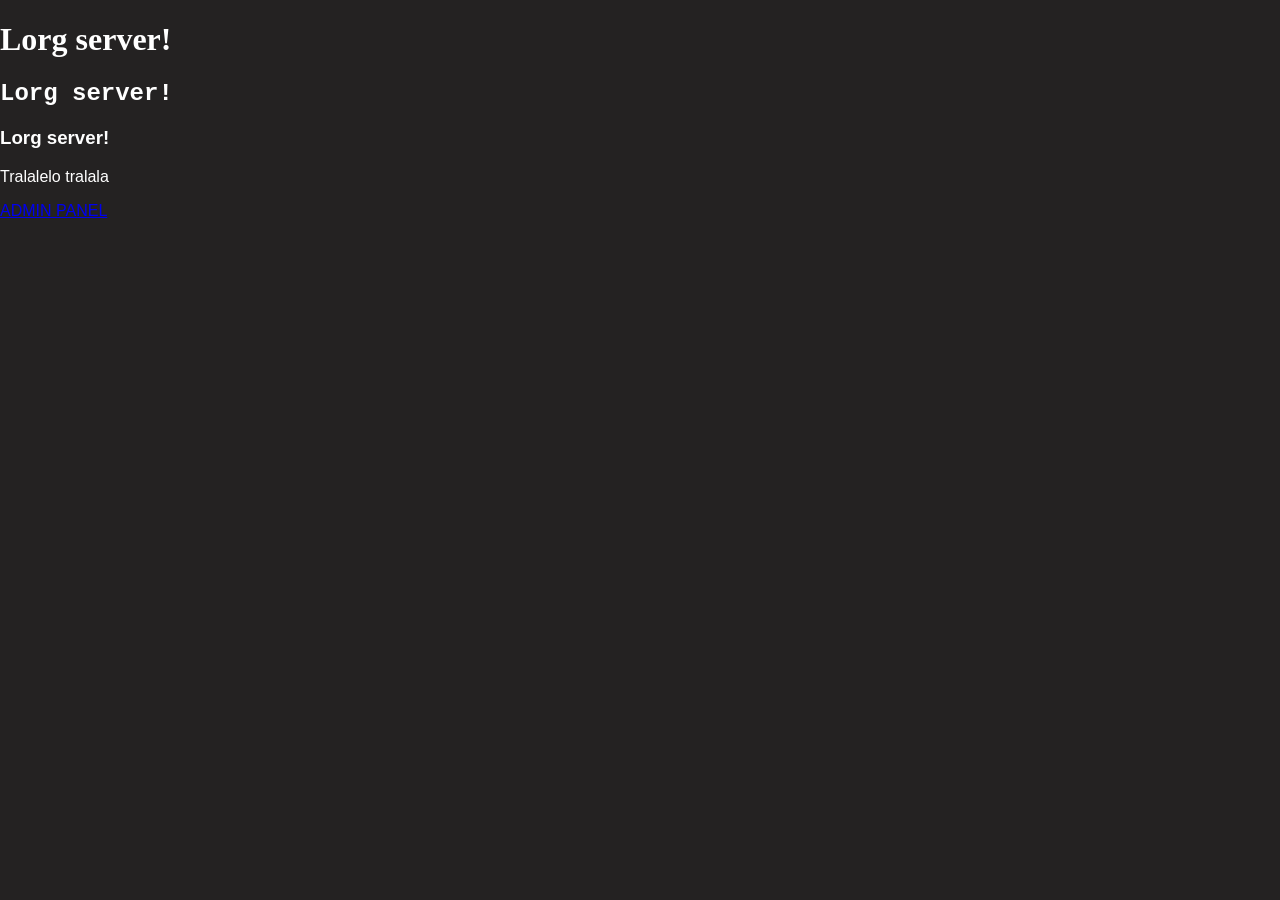
==== site/frontend/index.html @ 58d048e3 "feat: :sparkles: Админ панель Написал интерфейс для смены инструментов в админке" ====
<!DOCTYPE html>
<html lang="en">
<head>
    <meta charset="UTF-8">
    <meta name="viewport" content="width=device-width, initial-scale=1.0">
    <title>Lorg</title>

    <link rel="stylesheet" href="css/main.css">

    <script src="../config.js"></script>
</head>
<body>
    <h1>Lorg server!</h1>
    <h2>Lorg server!</h2>
    <h3>Lorg server!</h3>
    <p>Tralalelo tralala</p>
    <a href="html/admin_singin.html" target="_self">ADMIN PANEL</a>
</body>
</html>
---- site/frontend/css/main.css ----
:root {
    margin: 0;

    --background-color: rgb(36, 34, 34);
    --text-color: rgb(255, 255, 255);
    --backplate-color: rgb(72, 72, 72);
    --backplate-border: rgb(80, 80, 80);

    --field-color: rgb(111, 111, 111);

    --button-primary: rgb(120, 119, 119);
    --button-primary-hover: rgb(142, 142, 142);

    --button-secondary: rgb(67, 67, 67);
    --button-secondary-hover: rgb(88, 88, 88);

}

body {
    background-color: var(--background-color);
    color: var(--text-color);

    font-family: 'Segoe UI', Tahoma, Geneva, Verdana, sans-serif;
    margin: 0;
    padding: 0;
}

h1 {
    font-family: "Comic Sans MS", cursive;
}

h2 {
    font-family: 'Courier New', Courier, monospace;
}

h3 {
    font-family: 'Segoe UI', Tahoma, Geneva, Verdana, sans-serif;
}

button {
    width: 30%;
    border-radius: 5px;
    height: 30px;
    background-color: var(--button-primary);
    border: none;
    transition: linear 0.2s;
    color: var(--text-color);
}

button:hover {
    background-color: var(--button-primary-hover);
    transition: linear 0.2s;
}
label {
    color: var(--text-color);
    font-family: "Comic Sans MS", monospace;
}

input {
    color: white;
    width: 80%;
    height: 30px;
    background-color: var(--field-color);
    border: none;
    border-radius: 5px;
    padding-left: 10px;
}
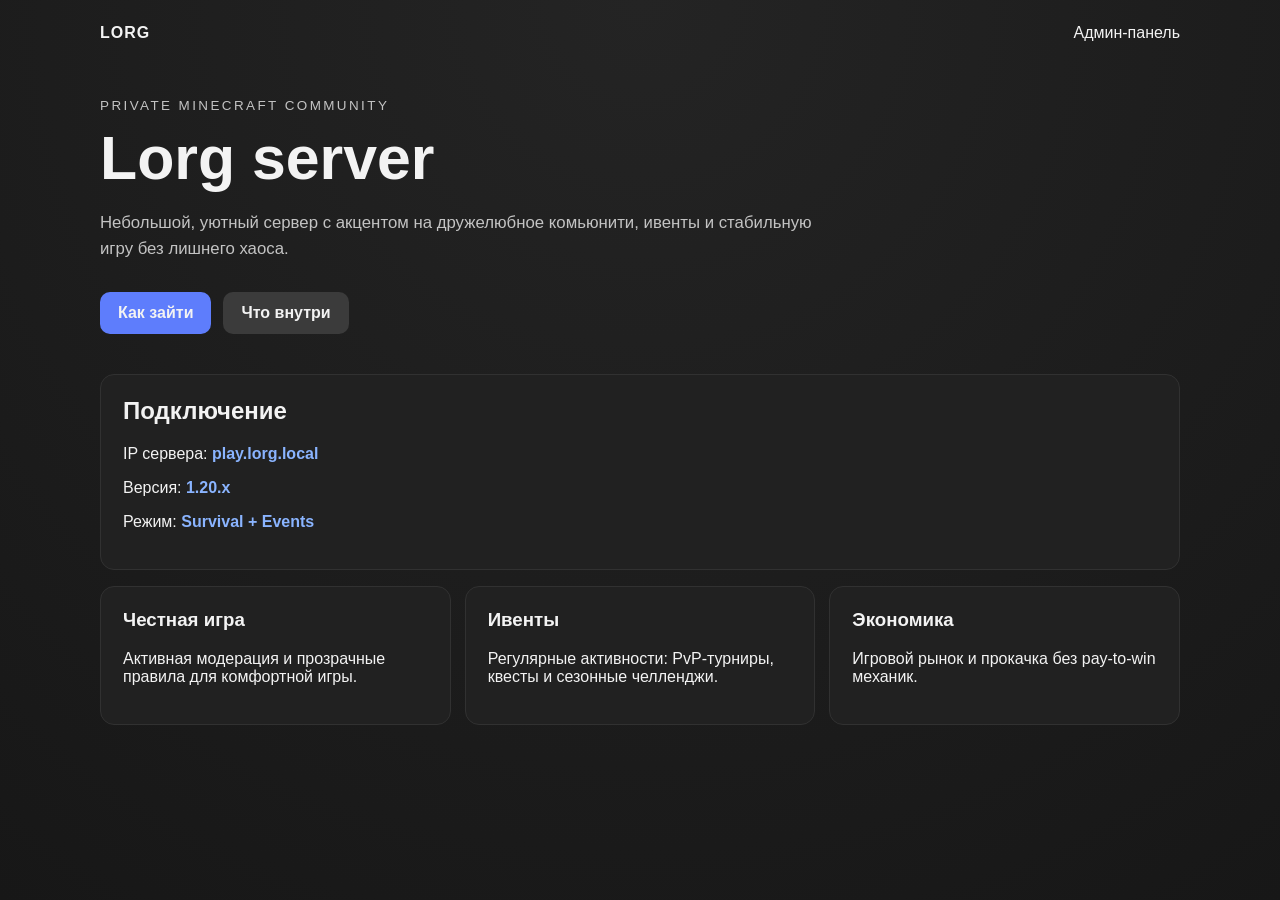
==== commit 3a73ff5b: "feat(frontend): create landing page for Lorg server" ====
--- a/site/frontend/index.html
+++ b/site/frontend/index.html
@@ -1,19 +1,60 @@
 <!DOCTYPE html>
-<html lang="en">
+<html lang="ru">
 <head>
     <meta charset="UTF-8">
     <meta name="viewport" content="width=device-width, initial-scale=1.0">
-    <title>Lorg</title>
+    <title>Lorg — Minecraft сервер</title>
 
     <link rel="stylesheet" href="css/main.css">
 
     <script src="../config.js"></script>
 </head>
 <body>
-    <h1>Lorg server!</h1>
-    <h2>Lorg server!</h2>
-    <h3>Lorg server!</h3>
-    <p>Tralalelo tralala</p>
-    <a href="html/admin_singin.html" target="_self">ADMIN PANEL</a>
+    <header class="hero">
+        <nav class="top-nav">
+            <div class="logo">Lorg</div>
+            <a class="nav-link" href="html/admin_singin.html" target="_self">Админ-панель</a>
+        </nav>
+
+        <div class="hero-content">
+            <p class="eyebrow">PRIVATE MINECRAFT COMMUNITY</p>
+            <h1>Lorg server</h1>
+            <p class="subtitle">
+                Небольшой, уютный сервер с акцентом на дружелюбное комьюнити,
+                ивенты и стабильную игру без лишнего хаоса.
+            </p>
+
+            <div class="hero-actions">
+                <a class="button primary" href="#connect">Как зайти</a>
+                <a class="button secondary" href="#features">Что внутри</a>
+            </div>
+        </div>
+    </header>
+
+    <main>
+        <section id="connect" class="card">
+            <h2>Подключение</h2>
+            <p>IP сервера: <span class="accent">play.lorg.local</span></p>
+            <p>Версия: <span class="accent">1.20.x</span></p>
+            <p>Режим: <span class="accent">Survival + Events</span></p>
+        </section>
+
+        <section id="features" class="features-grid">
+            <article class="card">
+                <h3>Честная игра</h3>
+                <p>Активная модерация и прозрачные правила для комфортной игры.</p>
+            </article>
+
+            <article class="card">
+                <h3>Ивенты</h3>
+                <p>Регулярные активности: PvP-турниры, квесты и сезонные челленджи.</p>
+            </article>
+
+            <article class="card">
+                <h3>Экономика</h3>
+                <p>Игровой рынок и прокачка без pay-to-win механик.</p>
+            </article>
+        </section>
+    </main>
 </body>
-</html>+</html>
--- a/site/frontend/css/main.css
+++ b/site/frontend/css/main.css
@@ -1,67 +1,148 @@
 :root {
-    margin: 0;
+    --background-color: #171717;
+    --surface-color: #212121;
+    --surface-border: #313131;
+    --text-color: #f3f3f3;
+    --muted-text: #c3c3c3;
+    --accent-color: #8ab4ff;
+    --button-primary: #5e7dfc;
+    --button-primary-hover: #7892ff;
+    --button-secondary: #3b3b3b;
+    --button-secondary-hover: #4a4a4a;
+}
 
-    --background-color: rgb(36, 34, 34);
-    --text-color: rgb(255, 255, 255);
-    --backplate-color: rgb(72, 72, 72);
-    --backplate-border: rgb(80, 80, 80);
-
-    --field-color: rgb(111, 111, 111);
-
-    --button-primary: rgb(120, 119, 119);
-    --button-primary-hover: rgb(142, 142, 142);
-
-    --button-secondary: rgb(67, 67, 67);
-    --button-secondary-hover: rgb(88, 88, 88);
-
+* {
+    box-sizing: border-box;
 }
 
 body {
-    background-color: var(--background-color);
+    background: radial-gradient(circle at top, #242424, var(--background-color));
     color: var(--text-color);
+    font-family: "Segoe UI", Tahoma, Geneva, Verdana, sans-serif;
+    margin: 0;
+    min-height: 100vh;
+}
 
-    font-family: 'Segoe UI', Tahoma, Geneva, Verdana, sans-serif;
-    margin: 0;
-    padding: 0;
+main {
+    width: min(1080px, 92%);
+    margin: 0 auto 64px;
+}
+
+.hero {
+    width: min(1080px, 92%);
+    margin: 0 auto;
+    padding: 24px 0 40px;
+}
+
+.top-nav {
+    align-items: center;
+    display: flex;
+    justify-content: space-between;
+    margin-bottom: 56px;
+}
+
+.logo {
+    font-weight: 700;
+    letter-spacing: 0.06em;
+    text-transform: uppercase;
+}
+
+.nav-link {
+    color: var(--text-color);
+    text-decoration: none;
+    transition: opacity 0.2s linear;
+}
+
+.nav-link:hover {
+    opacity: 0.75;
+}
+
+.hero-content {
+    max-width: 720px;
+}
+
+.eyebrow {
+    color: var(--muted-text);
+    font-size: 0.84rem;
+    letter-spacing: 0.18em;
+    margin: 0 0 12px;
 }
 
 h1 {
-    font-family: "Comic Sans MS", cursive;
+    font-size: clamp(2rem, 5vw, 3.8rem);
+    line-height: 1.1;
+    margin: 0;
 }
 
-h2 {
-    font-family: 'Courier New', Courier, monospace;
+.subtitle {
+    color: var(--muted-text);
+    font-size: 1.05rem;
+    line-height: 1.55;
+    margin: 18px 0 30px;
 }
 
-h3 {
-    font-family: 'Segoe UI', Tahoma, Geneva, Verdana, sans-serif;
+.hero-actions {
+    display: flex;
+    flex-wrap: wrap;
+    gap: 12px;
 }
 
-button {
-    width: 30%;
-    border-radius: 5px;
-    height: 30px;
-    background-color: var(--button-primary);
-    border: none;
-    transition: linear 0.2s;
+.button {
+    border-radius: 10px;
     color: var(--text-color);
+    display: inline-block;
+    font-weight: 600;
+    padding: 12px 18px;
+    text-decoration: none;
+    transition: background-color 0.2s linear;
 }
 
-button:hover {
-    background-color: var(--button-primary-hover);
-    transition: linear 0.2s;
-}
-label {
-    color: var(--text-color);
-    font-family: "Comic Sans MS", monospace;
+.primary {
+    background-color: var(--button-primary);
 }
 
-input {
-    color: white;
-    width: 80%;
-    height: 30px;
-    background-color: var(--field-color);
-    border: none;
-    border-radius: 5px;
-    padding-left: 10px;
-}+.primary:hover {
+    background-color: var(--button-primary-hover);
+}
+
+.secondary {
+    background-color: var(--button-secondary);
+}
+
+.secondary:hover {
+    background-color: var(--button-secondary-hover);
+}
+
+.card {
+    background-color: var(--surface-color);
+    border: 1px solid var(--surface-border);
+    border-radius: 14px;
+    margin-bottom: 16px;
+    padding: 22px;
+}
+
+.accent {
+    color: var(--accent-color);
+    font-weight: 600;
+}
+
+.features-grid {
+    display: grid;
+    gap: 14px;
+    grid-template-columns: repeat(auto-fit, minmax(220px, 1fr));
+}
+
+h2,
+h3 {
+    margin-top: 0;
+}
+
+@media (max-width: 560px) {
+    .top-nav {
+        margin-bottom: 38px;
+    }
+
+    .card {
+        padding: 18px;
+    }
+}
